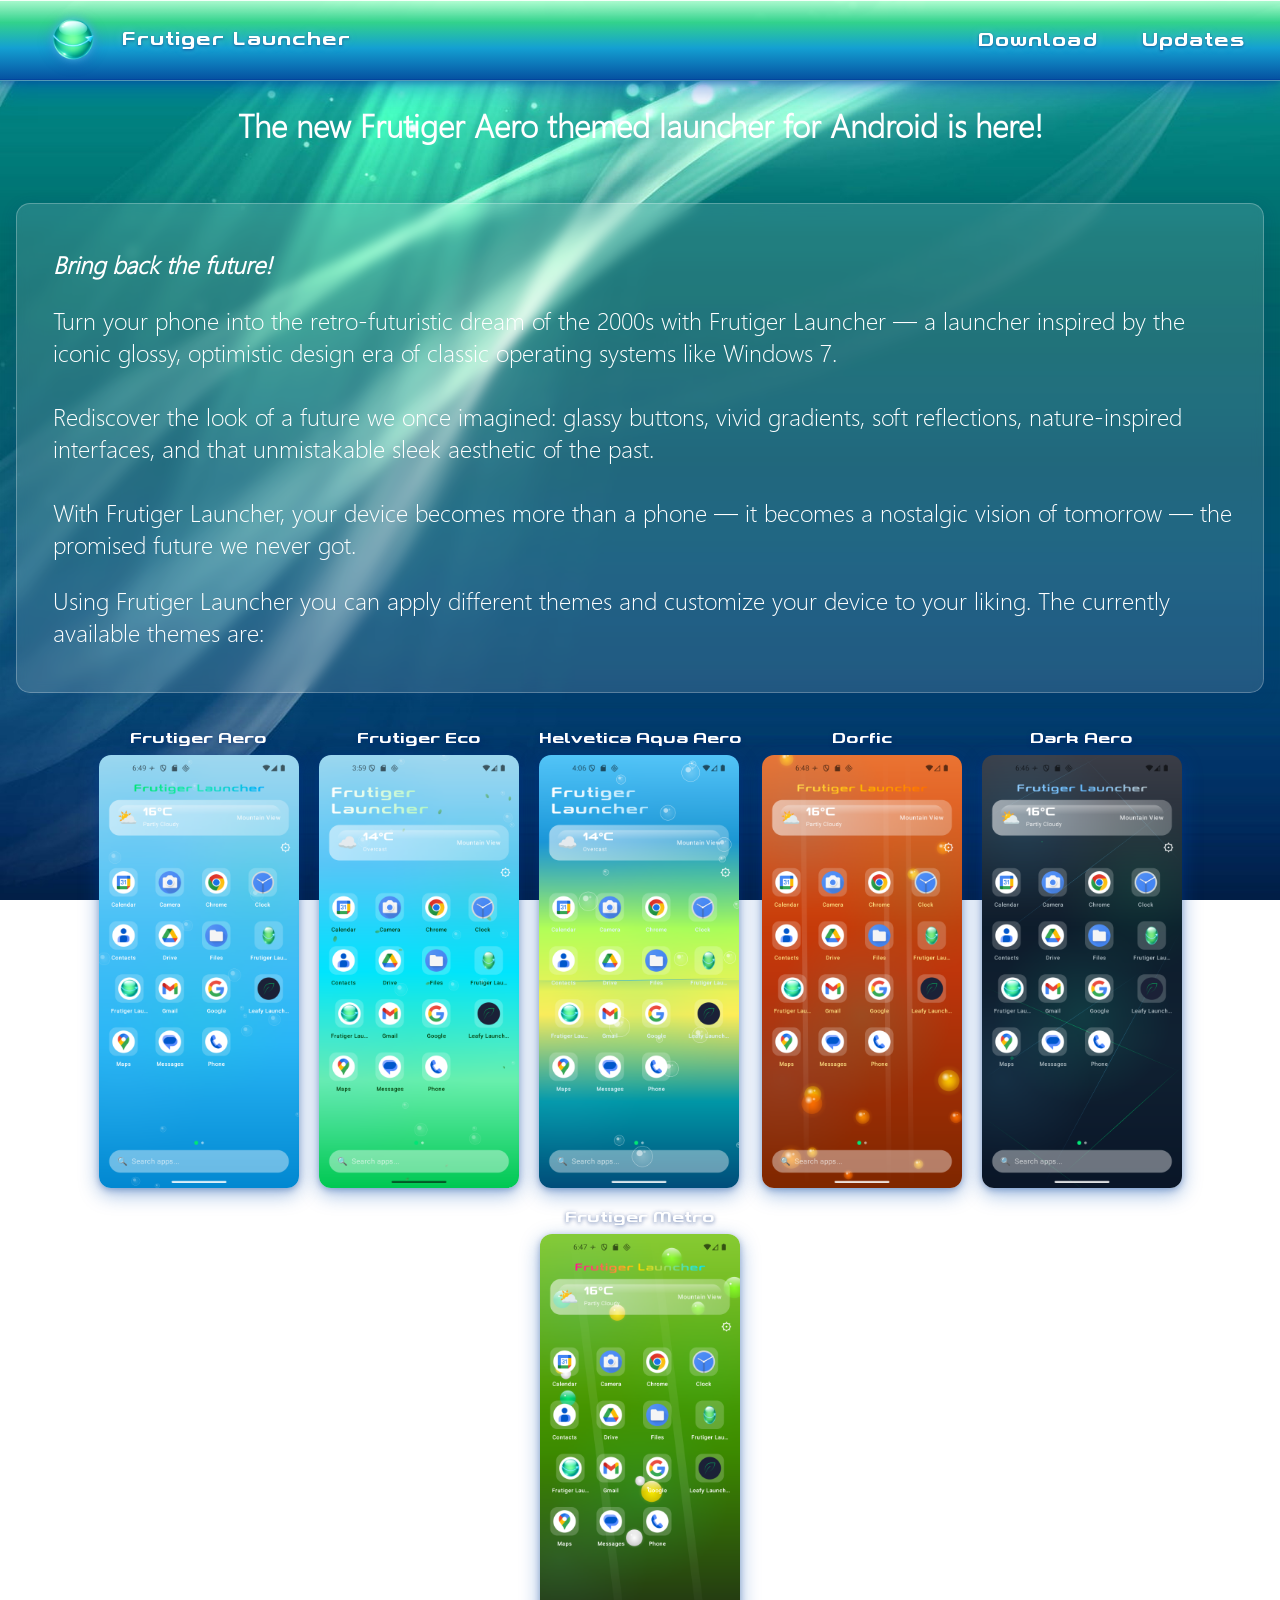
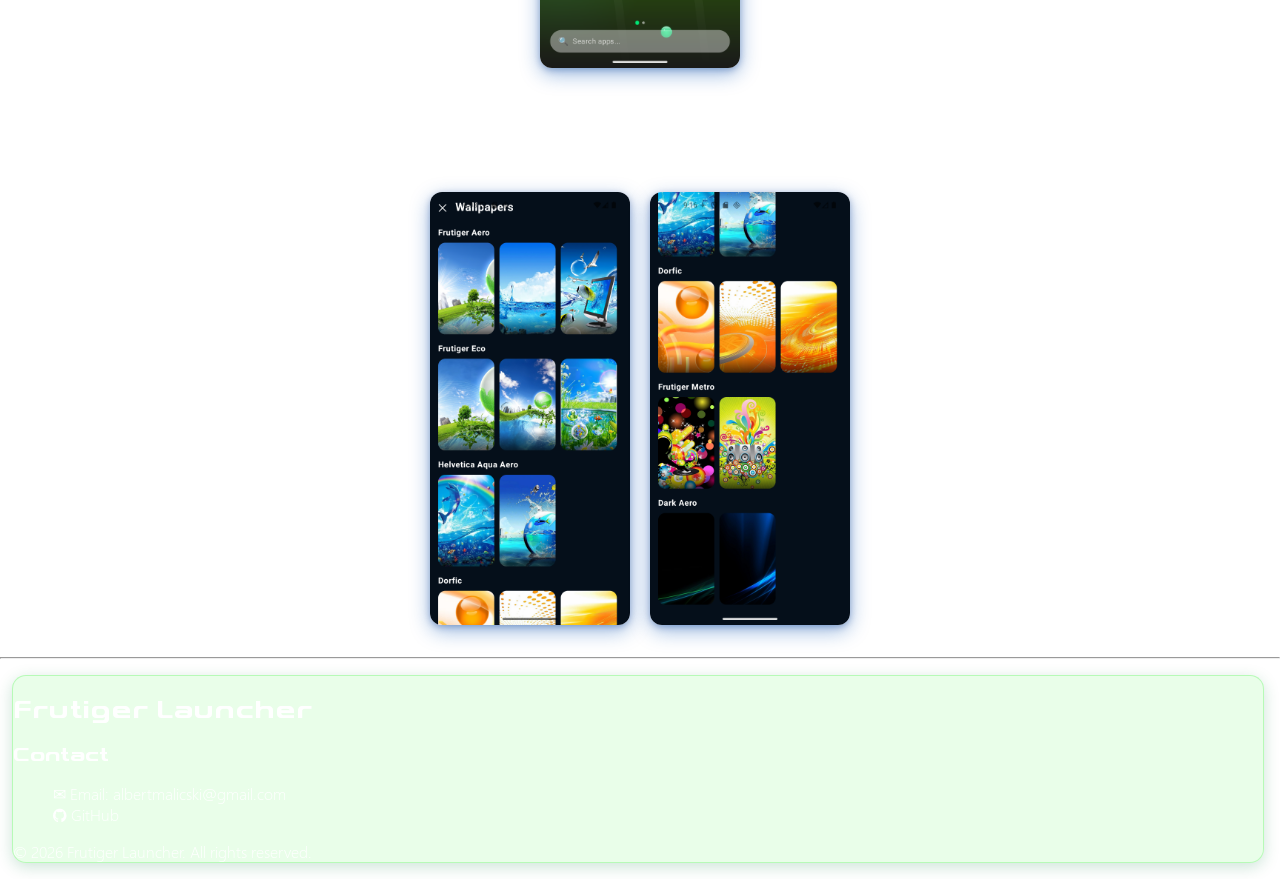
==== index.html @ f18fc951 "Add files via upload" ====
<!DOCTYPE html>
<html lang="en">
<head>
    <meta charset="UTF-8">
    <meta name="viewport" content="width=device-width, initial-scale=1.0">
    <title>Frutiger Launcher</title>
    <link rel="stylesheet" href="style.css">
    <link rel="stylesheet" href="https://cdnjs.cloudflare.com/ajax/libs/font-awesome/4.7.0/css/font-awesome.min.css">
</head>
<body>
    <nav class="navbar">
        <a href="index.html" class="navbar-logo">
            <img src="frutiger_aero_logo.png" alt="Frutiger Launcher logo" class="navbar-logo-img">
            Frutiger Launcher
        </a>
        <ul>
            <li><a href="download.html">Download</a></li>
            <li><a href="updates.html">Updates</a></li>
        </ul>
        <button class="nav-toggle" aria-label="Toggle navigation">&#9776;</button>
    </nav>

    <h1 class="title" style="font-weight: 700;">
        The new Frutiger Aero themed launcher for Android is here!
    </h1>

    <br>
    <div class="content-box">
        <p class="title" style="margin-left: 12px; font-style: italic; font-weight: 700;">Bring back the future!</p>
        <p>Turn your phone into the retro-futuristic dream of the 2000s with Frutiger Launcher — a launcher inspired by the iconic glossy, optimistic design era of classic operating systems like Windows 7. <br>
<br>
Rediscover the look of a future we once imagined: glassy buttons, vivid gradients, soft reflections, nature-inspired interfaces, and that unmistakable sleek aesthetic of the past. <br>
<br>     With Frutiger Launcher, your device becomes more than a phone — it becomes a nostalgic vision of tomorrow — the promised future we never got.</p>
        <p>Using Frutiger Launcher you can apply different themes and customize your device to your liking. The currently available themes are:</p>
    </div>

<div class="theme-gallery">
    <div class="theme-card">
        <h3 class="theme-card-label">Frutiger Aero</h3>
        <img src="Frutiger Aero model.png" alt="Frutiger Aero theme screenshot" class="theme-card-img">
    </div>
    <div class="theme-card">
        <h3 class="theme-card-label">Frutiger Eco</h3>
        <img src="Screenshot_20260621_155927.png" alt="Frutiger Eco theme screenshot" class="theme-card-img">
    </div>
    <div class="theme-card">
        <h3 class="theme-card-label">Helvetica Aqua Aero</h3>
        <img src="Screenshot_20260621_160637.png" alt="Helvetica Aqua Aero theme screenshot" class="theme-card-img">
    </div>
    <div class="theme-card">
        <h3 class="theme-card-label">Dorfic</h3>
        <img src="Dorfic model.png" alt="Dorfic theme screenshot" class="theme-card-img">
    </div>
    <div class="theme-card">
        <h3 class="theme-card-label">Dark Aero</h3>
        <img src="Dark Aero model.png" alt="Dark Aero theme screenshot" class="theme-card-img">
    </div>
    <div class="theme-card">
        <h3 class="theme-card-label">Frutiger Metro</h3>
        <img src="Frutiger Metro model.png" alt="Frutiger Metro theme screenshot" class="theme-card-img">
    </div>
</div>

<p style="text-align: center;">If you want to customize your UI/background any further, feel free to choose one of the 6 styles the app offers you! (more coming soon)</p>

<div style="display: flex; justify-content: center; gap: 20px; flex-wrap: wrap; margin: 16px 0 32px;">
    <img src="Screenshot_20260624_180904.png" alt="App customization screenshot" class="theme-card-img">
    <img src="Screenshot_20260627_211705.png" alt="App customization screenshot" class="theme-card-img">
</div>
    <hr>
    <footer class="site-footer" style="margin-left: 12px;">
        <h2 style="font-family: 'ASpaceBold', sans-serif; color: white">Frutiger Launcher</h2>
        <div class="footer-inner">
            <div class="footer-contact">
                <h3 style="font-family: 'ASpaceBold', sans-serif; color: white">Contact</h3>
                <ul>
                    <li style="font-family: 'SegoeUILight', 'Segoe UI', sans-serif; color: white;">✉ Email: albertmalicski@gmail.com</li>
                    <li style="font-family: 'SegoeUILight', 'Segoe UI', sans-serif; color: white;"><i class="fa fa-github"></i><a href="https://github.com/Fl4shy21" target="_blank" style="color: white;"> GitHub</a></li>
                </ul>
            </div>
        </div>
        <div class="footer-bottom" style="font-family: 'SegoeUILight', 'Segoe UI', sans-serif; color: white">
            © 2026 Frutiger Launcher. All rights reserved.
        </div>
    </footer>

    <div id="lightbox" class="lightbox">
        <span class="lightbox-close" id="lightbox-close">&times;</span>
        <img id="lightbox-img" class="lightbox-img" src="" alt="">
    </div>

    <script>
        document.addEventListener('DOMContentLoaded', function() {
            document.querySelector('.nav-toggle').addEventListener('click', function() {
                document.querySelector('.navbar ul').classList.toggle('nav-open');
            });
            const lightbox = document.getElementById('lightbox');
            const lightboxImg = document.getElementById('lightbox-img');
            const closeBtn = document.getElementById('lightbox-close');
            document.querySelectorAll('.theme-card-img').forEach(function(img) {
                img.addEventListener('click', function() {
                    lightboxImg.src = this.src;
                    lightboxImg.alt = this.alt;
                    lightbox.classList.add('active');
                    document.body.style.overflow = 'hidden';
                });
            });

            function closeLightbox() {
                lightbox.classList.remove('active');
                document.body.style.overflow = '';
            }

            closeBtn.addEventListener('click', closeLightbox);
            lightbox.addEventListener('click', function(e) {
                if (e.target === lightbox) closeLightbox();
            });
            document.addEventListener('keydown', function(e) {
                if (e.key === 'Escape') closeLightbox();
            });
        });
    </script>
</body>
</html>
---- style.css ----
@font-face {
    font-family: 'ASpaceBold';
    src: url('a-space bold demo.otf') format('opentype');
}

@font-face {
    font-family: 'SegoeUILight';
    src: url('segoe-ui-light.ttf') format('truetype');
}

@font-face {
    font-family: 'SegoeUI';
    src: url(segoe-ui-light.ttf) format('truetype');
}
body {
    margin: 0;
    background-image: url(aeroWallpaper.jpg);
    background-repeat: no-repeat;
    background-position: center;
    background-attachment: fixed;
    background-size: cover;
}

main {
    margin-left: 20px;
    margin-right: 20px;
}

h1{
    text-align: center;
}

.title {
    font-family: 'SegoeUILight', 'Segoe UI', sans-serif;
    color: white;
}

p{
    font-family: 'SegoeUILight', 'Segoe UI', sans-serif;
    font-size: 24px;
    margin-left: 12px;
    font-weight: 300;
    color: white;
}

.navbar {
    position: relative;
    display: flex;
    align-items: center;
    height: 80px;
    padding: 0 12px;

    background: linear-gradient(
        180deg,
        rgba(180, 255, 210, 0.95) 0%,
        rgba(50,  210, 140, 1.00) 28%,
        rgba(20,  160, 210, 1.00) 60%,
        rgba(5,    80, 160, 1.00) 100%
    );

    box-shadow:
        0 6px 24px rgba(0, 80, 200, 0.55),
        0 2px  6px rgba(0, 40, 120, 0.40),
        inset 0 1px 0 rgba(255, 255, 255, 0.85),
        inset 0 -1px 0 rgba(0, 50, 150, 0.40);

    border-bottom: 1px solid rgba(0, 60, 160, 0.5);
}
.navbar-logo {
    font-family: 'ASpaceBold', sans-serif;
    font-size: 20px;
    color: #ffffff;
    text-decoration: none;
    padding: 0 20px;
    letter-spacing: 0.07em;
    white-space: nowrap;
    display: flex;
    align-items: center;
    gap: 10px;
    height: 100%;
    line-height: 1;
    position: relative;
    z-index: 1;
    text-shadow:
        0 1px 3px rgba(0, 40, 120, 0.7),
        0 0 10px rgba(140, 220, 255, 0.6);
}

.navbar-logo-img {
    height: 52px;
    width: auto;
    display: block;
    filter:
        drop-shadow(0 0 5px rgba(100, 220, 255, 0.8))
        drop-shadow(0 2px 4px rgba(0, 60, 160, 0.5));
}

.navbar ul {
    list-style-type: none;
    padding: 0;
    margin: 0 0 0 auto;
    display: flex;
    align-items: center;
    height: 100%;
    position: relative;
    z-index: 1;
}

.navbar li {
    height: 100%;
    display: flex;
    align-items: center;
}

.navbar a {
    font-family: 'ASpaceBold', sans-serif;
    color: #ffffff;
    text-decoration: none;
    padding: 0 22px;
    display: flex;
    align-items: center;
    height: 100%;
    font-size: 1.1rem;
    letter-spacing: 0.06em;
    text-shadow:
        0 1px 3px rgba(0, 40, 120, 0.6),
        0 0 8px rgba(120, 210, 255, 0.4);
    transition: background 0.2s ease, text-shadow 0.2s ease;
}

.navbar li a:hover {
    background: linear-gradient(
        180deg,
        rgba(255, 255, 255, 0.35) 0%,
        rgba(120, 200, 255, 0.20) 100%
    );
    text-shadow:
        0 1px 4px rgba(0, 40, 120, 0.7),
        0 0 16px rgba(180, 235, 255, 0.95);
}

.download-btn{
    background-color: linear-gradient(
        180deg,
        rgba(70, 130, 180, 0.95) 0%,
        rgba(30, 100, 150, 1.00) 50%,
        rgba(10, 60, 120, 1.00) 100%
    );
    padding: 1rem 2rem;
    font-size: 2rem;
    text-decoration: none;
    border-radius:5px;
    font-family: 'Segoe UI', Tahoma, Geneva, Verdana, sans-serif;
}

.download-btn:hover {
    background-color: RoyalBlue;
  }


.btn-center {
    display: flex;
    justify-content: center;
    margin: 32px 0;
}

.download-btn {
    font-family: 'SegoeUILight';
    font-size: 1.3rem;
    font-weight: 600;
    letter-spacing: 0.08em;
    color: #ffffff;
    text-decoration: none;
    padding: 16px 48px;
    border-radius: 40px;
    position: relative;
    display: inline-block;

    background: linear-gradient(
        135deg,
        rgba(80,  220, 130, 1.00) 0%,
        rgba(30,  200, 180, 1.00) 35%,
        rgba(20,  150, 230, 1.00) 70%,
        rgba(10,   80, 190, 1.00) 100%
    );

    box-shadow:
        0 6px 20px rgba(20, 150, 200, 0.55),
        0 2px  6px rgba(0,  80, 160, 0.35),
        inset 0 1px 0 rgba(255, 255, 255, 0.55),
        inset 0 -1px 0 rgba(0, 60, 120, 0.30);

    transition: transform 0.15s ease, box-shadow 0.15s ease, filter 0.15s ease;
    overflow: hidden;
}
.download-btn::before {
    content: '';
    position: absolute;
    top: 0;
    left: 0;
    right: 0;
    height: 50%;
    background: linear-gradient(
        180deg,
        rgba(255, 255, 255, 0.55) 0%,
        rgba(255, 255, 255, 0.05) 100%
    );
    border-radius: 40px 40px 0 0;
    pointer-events: none;
}

.download-btn:hover {
    transform: translateY(-2px);
    filter: brightness(1.1);
    box-shadow:
        0 10px 28px rgba(20, 150, 200, 0.65),
        0 4px  10px rgba(0,  80, 160, 0.40),
        inset 0 1px 0 rgba(255, 255, 255, 0.55),
        inset 0 -1px 0 rgba(0, 60, 120, 0.30);
}

.download-btn:active {
    transform: translateY(1px);
    filter: brightness(0.95);
}

.class-bottom{
    text-align: center;
    font-family: 'SegoeUILight', 'Segoe UI', sans-serif;
    color: white;
    margin-bottom: 20px;
}

.footer-bottom{
    font-family: 'SegoeUILight', 'Segoe UI', sans-serif;
    color: white;
}

.footer-inner{
    font-family: 'SegoeUILight', 'Segoe UI', sans-serif;
    color: white;
}

.site-footer {
    background: rgba(72, 241, 72, 0.12);
    border: 1px solid rgba(72, 241, 72, 0.3);
    border-radius: 14px;
    margin: 16px;
    backdrop-filter: blur(6px);
    -webkit-backdrop-filter: blur(6px);
    box-shadow: 0 4px 16px rgba(0, 120, 60, 0.2);
}

.footer-contact ul {
    list-style-type: none;
    color: white;
}

.footer-contact ul a:visited {
    color: lightblue;
    text-decoration: none;
}

a[href="https://github.com/Fl4shy21"]:visited {
    color: rgb(72, 241, 72);
}


.footer-contact ul a {
    text-decoration: none;
}

.nav-toggle {
    display: none;
    background: none;
    border: none;
    color: #ffffff;
    font-size: 1.8rem;
    cursor: pointer;
    margin-left: auto;
    padding: 0 16px;
    line-height: 1;
    text-shadow: 0 1px 4px rgba(0, 40, 120, 0.6);
    z-index: 2;
}

@media (max-width: 768px) {

    .navbar {
        flex-wrap: wrap;
        height: auto;
        padding: 0 8px;
    }

    .navbar-logo {
        height: 64px;
        font-size: 1rem;
        padding: 0 12px;
    }

    .navbar-logo-img {
        height: 38px;
    }

    .nav-toggle {
        display: flex !important;
        align-items: center;
        height: 64px;
    }

    .navbar ul {
        display: none !important;
        flex-direction: column;
        width: 100%;
        height: auto;
        margin: 0;
        background: linear-gradient(
            180deg,
            rgba(20, 160, 210, 0.97) 0%,
            rgba(5,   80, 160, 1.00) 100%
        );
        border-top: 1px solid rgba(255, 255, 255, 0.2);
    }

    .navbar ul.nav-open {
        display: flex !important;
    }

    .navbar li {
        width: 100%;
        height: auto;
    }

    .navbar a {
        width: 100%;
        padding: 14px 20px;
        height: auto;
        font-size: 1rem;
        border-bottom: 1px solid rgba(255, 255, 255, 0.1);
    }

    .title {
        font-size: 1.4rem;
        margin: 16px 12px 8px;
        text-align: left;
    }

    h1 { font-size: 1.4rem; }
    h2 { font-size: 1.1rem; }

    p {
        font-size: 1rem;
        margin: 8px 12px;
    }

    .download-btn {
        font-size: 1rem;
        padding: 14px 32px;
    }

    .site-footer {
        margin-top: 32px;
        margin-left: 0 !important;
    }

    .footer-inner {
        flex-direction: column;
        padding: 24px 20px 16px;
        gap: 20px;
    }

    .footer-about { max-width: 100%; }

    .footer-bottom {
        padding: 10px 20px 16px;
    }
}

@media (max-width: 480px) {

    .navbar-logo {
        font-size: 0.85rem;
        gap: 8px;
    }

    .navbar-logo-img {
        height: 30px;
    }

    .title { font-size: 1.15rem; }
    h1     { font-size: 1.15rem; }
    p      { font-size: 0.95rem; }

    .download-btn {
        font-size: 0.9rem;
        padding: 12px 24px;
        width: 80%;
        text-align: center;
    }

    .btn-center {
        margin: 20px 0;
    }
}

a[href="https://github.com/Fl4shy21"]:visited {
    color: inherit;
}
    
.theme-block {
    display: inline-block;
    margin: 32px 16px;
}

.theme-label {
    font-family: 'ASpaceBold', sans-serif;
    color: white;
    font-size: 1.3rem;
    margin: 0 0 12px 0;
    text-shadow: 0 1px 4px rgba(0, 40, 120, 0.6);
}

.theme-img {
    display: inline-block;
    max-width: 320px;
    width: 100%;
    border-radius: 16px;
    box-shadow:
        0 8px 24px rgba(0, 80, 180, 0.45),
        0 2px 6px rgba(0, 40, 120, 0.3);
}

@media (max-width: 480px) {
    .theme-img {
        max-width: 100%;
    }
}

.theme-gallery {
    display: flex;
    flex-wrap: wrap;
    gap: 20px;
    padding: 12px 16px;
    justify-content: center;
}

.theme-card {
    display: inline-block;
    vertical-align: top;
    text-align: center;
}

.theme-card-label {
    font-family: 'ASpaceBold', sans-serif;
    color: white;
    font-size: 0.95rem;
    margin: 0 0 8px 0;
    text-shadow: 0 1px 4px rgba(0, 40, 120, 0.6);
}

.theme-card-img {
    display: block;
    width: 200px;
    border-radius: 12px;
    box-shadow:
        0 6px 20px rgba(0, 80, 180, 0.4),
        0 2px 6px rgba(0, 40, 120, 0.3);
}

@media (max-width: 768px) {
    .theme-card-img {
        width: 140px;
    }
}

@media (max-width: 480px) {
    .theme-gallery {
        gap: 12px;
    }
    .theme-card-img {
        width: 120px;
    }
}

.content-box {
    background: rgba(220, 230, 240, 0.15);
    backdrop-filter: blur(6px);
    -webkit-backdrop-filter: blur(6px);
    border: 1px solid rgba(255, 255, 255, 0.25);
    border-radius: 14px;
    padding: 20px 24px;
    margin: 16px 16px 24px;
    box-shadow: 0 4px 16px rgba(0, 60, 120, 0.2);
}

.theme-card-img {
    cursor: zoom-in;
}

.lightbox {
    display: none;
    position: fixed;
    top: 0;
    left: 0;
    width: 100%;
    height: 100%;
    background: rgba(0, 0, 0, 0.85);
    backdrop-filter: blur(6px);
    -webkit-backdrop-filter: blur(6px);
    z-index: 1000;
    justify-content: center;
    align-items: center;
}

.lightbox.active {
    display: flex;
}

.lightbox-img {
    max-height: 90vh;
    max-width: 90vw;
    border-radius: 16px;
    box-shadow: 0 8px 40px rgba(0, 0, 0, 0.6);
    animation: lightbox-in 0.2s ease;
}

@keyframes lightbox-in {
    from { transform: scale(0.85); opacity: 0; }
    to   { transform: scale(1);    opacity: 1; }
}

.lightbox-close {
    position: fixed;
    top: 20px;
    right: 32px;
    font-size: 2.5rem;
    color: white;
    cursor: pointer;
    line-height: 1;
    text-shadow: 0 2px 8px rgba(0, 0, 0, 0.5);
    transition: transform 0.15s ease;
}

.lightbox-close:hover {
    transform: scale(1.2);
}
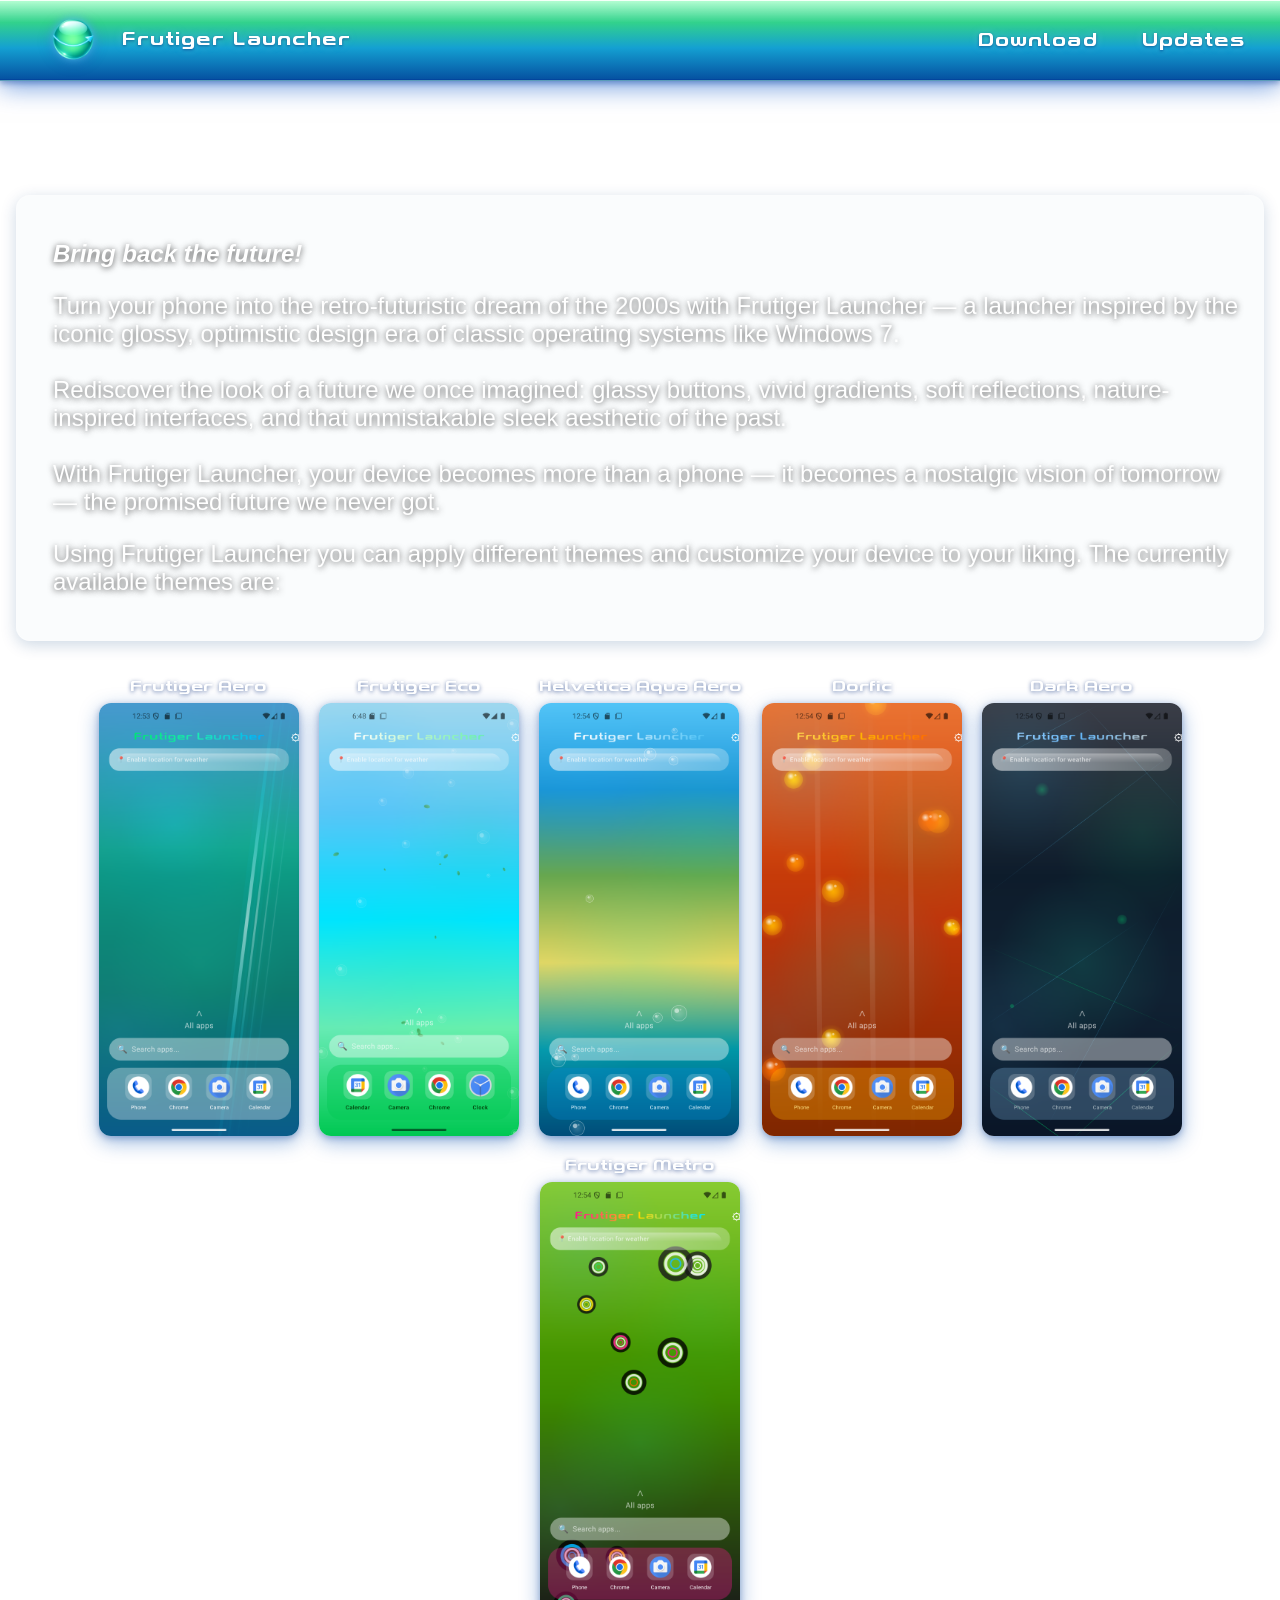
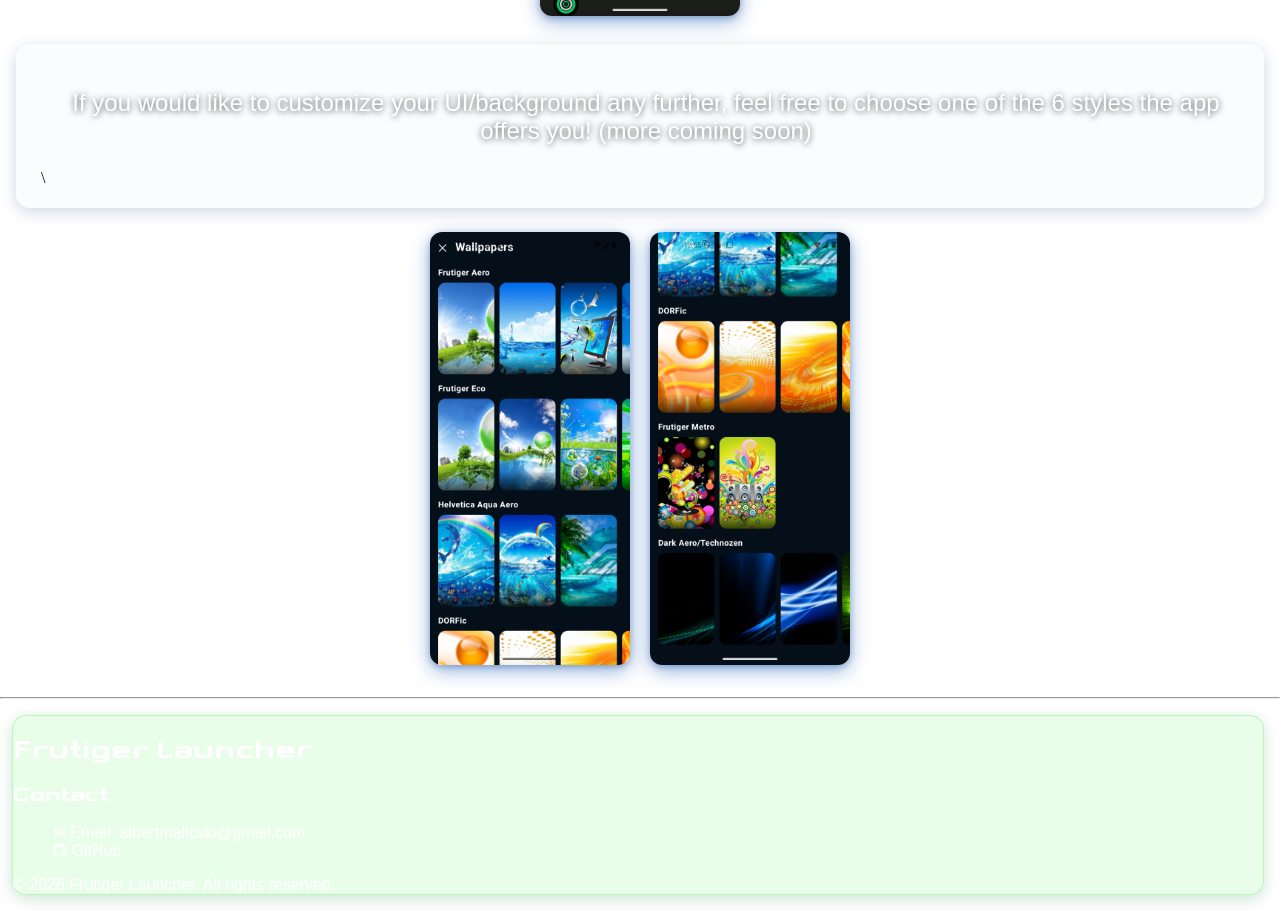
==== commit 87e938a7: "Add files via upload" ====
--- a/index.html
+++ b/index.html
@@ -37,35 +37,37 @@
 <div class="theme-gallery">
     <div class="theme-card">
         <h3 class="theme-card-label">Frutiger Aero</h3>
-        <img src="Frutiger Aero model.png" alt="Frutiger Aero theme screenshot" class="theme-card-img">
+        <img src="frutiger_aero_model_august.png" alt="Frutiger Aero theme screenshot" class="theme-card-img">
     </div>
     <div class="theme-card">
         <h3 class="theme-card-label">Frutiger Eco</h3>
-        <img src="Screenshot_20260621_155927.png" alt="Frutiger Eco theme screenshot" class="theme-card-img">
+        <img src="frutiger_eco_model_august.png" alt="Frutiger Eco theme screenshot" class="theme-card-img">
     </div>
     <div class="theme-card">
         <h3 class="theme-card-label">Helvetica Aqua Aero</h3>
-        <img src="Screenshot_20260621_160637.png" alt="Helvetica Aqua Aero theme screenshot" class="theme-card-img">
+        <img src="helvetica_aqua_aero_model_august.png" alt="Helvetica Aqua Aero theme screenshot" class="theme-card-img">
     </div>
     <div class="theme-card">
         <h3 class="theme-card-label">Dorfic</h3>
-        <img src="Dorfic model.png" alt="Dorfic theme screenshot" class="theme-card-img">
+        <img src="dorfic_model_august.png" alt="Dorfic theme screenshot" class="theme-card-img">
     </div>
     <div class="theme-card">
         <h3 class="theme-card-label">Dark Aero</h3>
-        <img src="Dark Aero model.png" alt="Dark Aero theme screenshot" class="theme-card-img">
+        <img src="dark_aero_model_august.png" alt="Dark Aero theme screenshot" class="theme-card-img">
     </div>
     <div class="theme-card">
         <h3 class="theme-card-label">Frutiger Metro</h3>
-        <img src="Frutiger Metro model.png" alt="Frutiger Metro theme screenshot" class="theme-card-img">
+        <img src="frutiger_metro_august.png" alt="Frutiger Metro theme screenshot" class="theme-card-img">
     </div>
 </div>
 
-<p style="text-align: center;">If you want to customize your UI/background any further, feel free to choose one of the 6 styles the app offers you! (more coming soon)</p>
+<div class="content-box">
+<p style="text-align: center;">If you would like to customize your UI/background any further, feel free to choose one of the 6 styles the app offers you! (more coming soon)</p>\
+</div>
 
 <div style="display: flex; justify-content: center; gap: 20px; flex-wrap: wrap; margin: 16px 0 32px;">
-    <img src="Screenshot_20260624_180904.png" alt="App customization screenshot" class="theme-card-img">
-    <img src="Screenshot_20260627_211705.png" alt="App customization screenshot" class="theme-card-img">
+    <img src="Screenshot_20260806_125515.png" alt="App customization screenshot" class="theme-card-img">
+    <img src="Screenshot_20260806_125524.png" alt="App customization screenshot" class="theme-card-img">
 </div>
     <hr>
     <footer class="site-footer" style="margin-left: 12px;">
--- a/style.css
+++ b/style.css
@@ -14,7 +14,7 @@
 }
 body {
     margin: 0;
-    background-image: url(aeroWallpaper.jpg);
+    background-image: url(perfect_hue_169.jpg);
     background-repeat: no-repeat;
     background-position: center;
     background-attachment: fixed;
@@ -39,7 +39,7 @@
     font-family: 'SegoeUILight', 'Segoe UI', sans-serif;
     font-size: 24px;
     margin-left: 12px;
-    font-weight: 300;
+    font-weight: 500;
     color: white;
 }
 
@@ -493,6 +493,11 @@
     box-shadow: 0 4px 16px rgba(0, 60, 120, 0.2);
 }
 
+.content-box p {
+    text-shadow: 0 1px 6px rgba(0, 0, 0, 0.7);
+}
+
+
 .theme-card-img {
     cursor: zoom-in;
 }
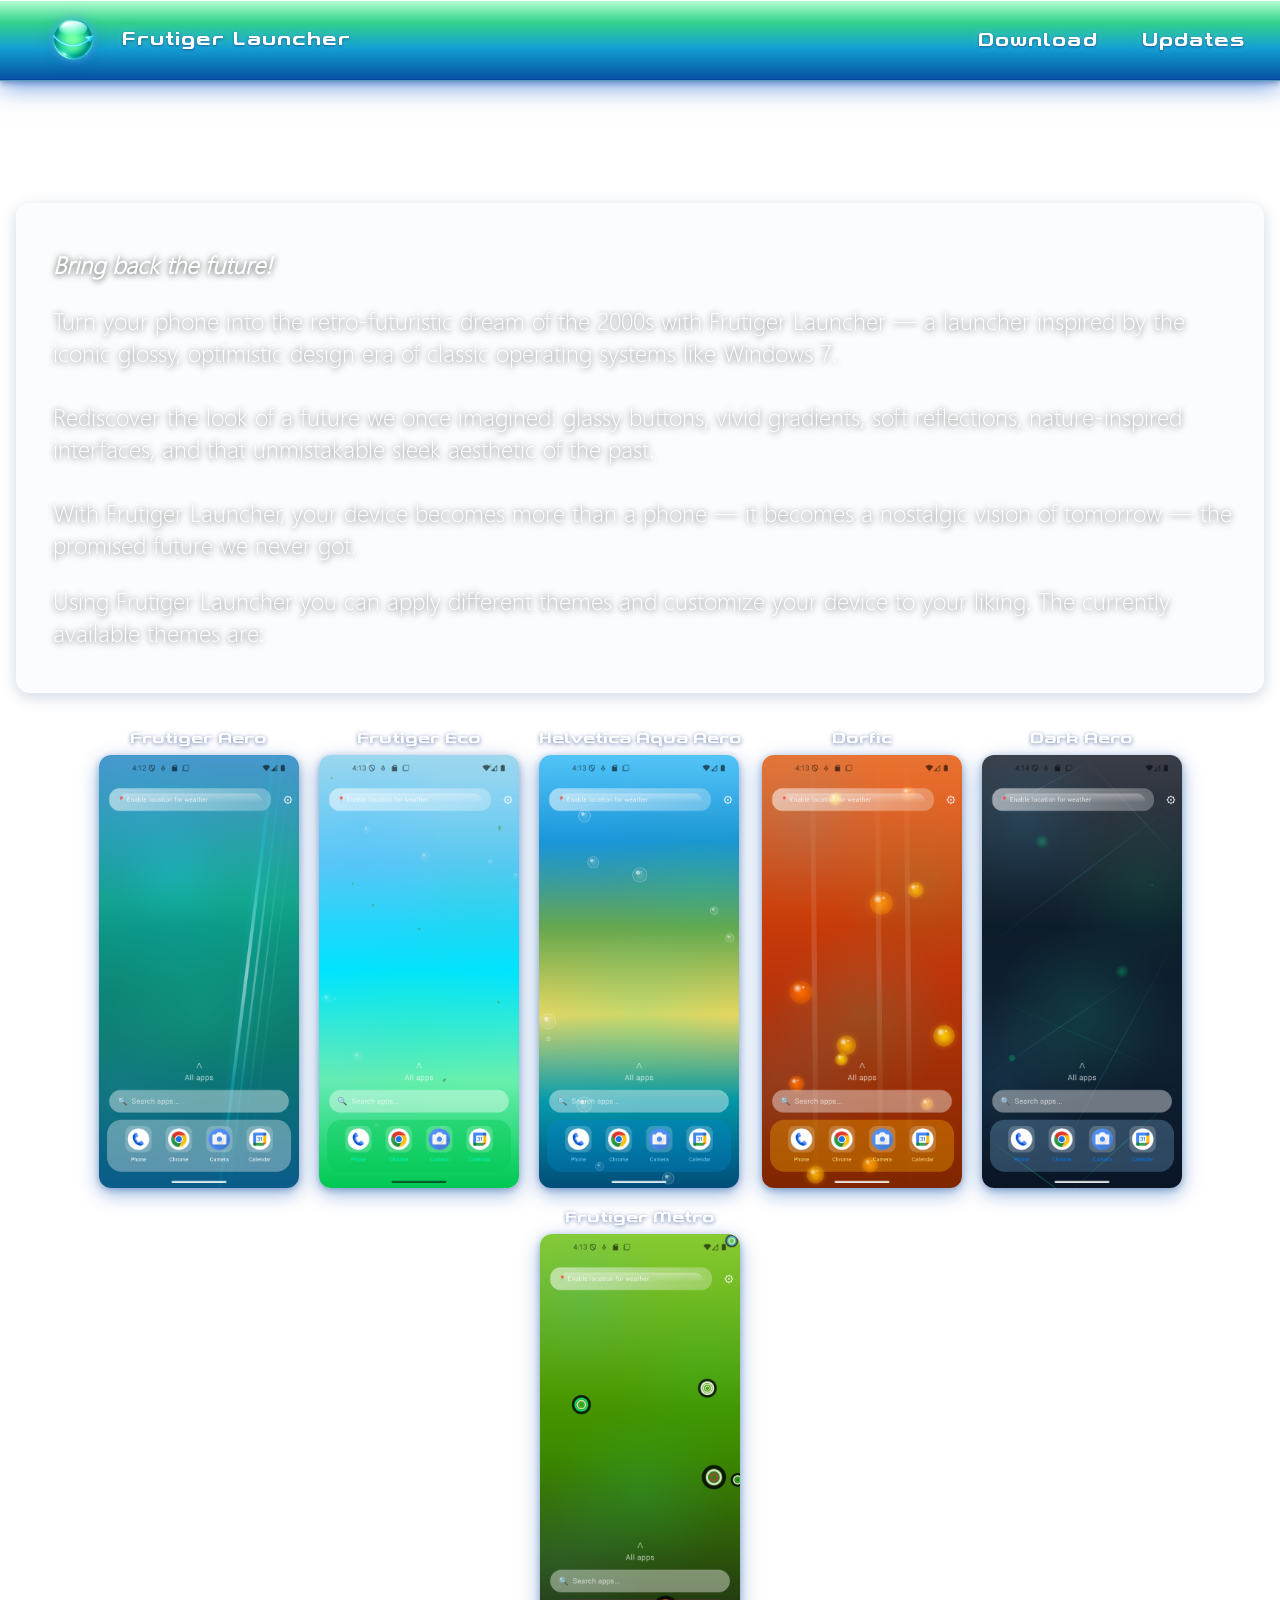
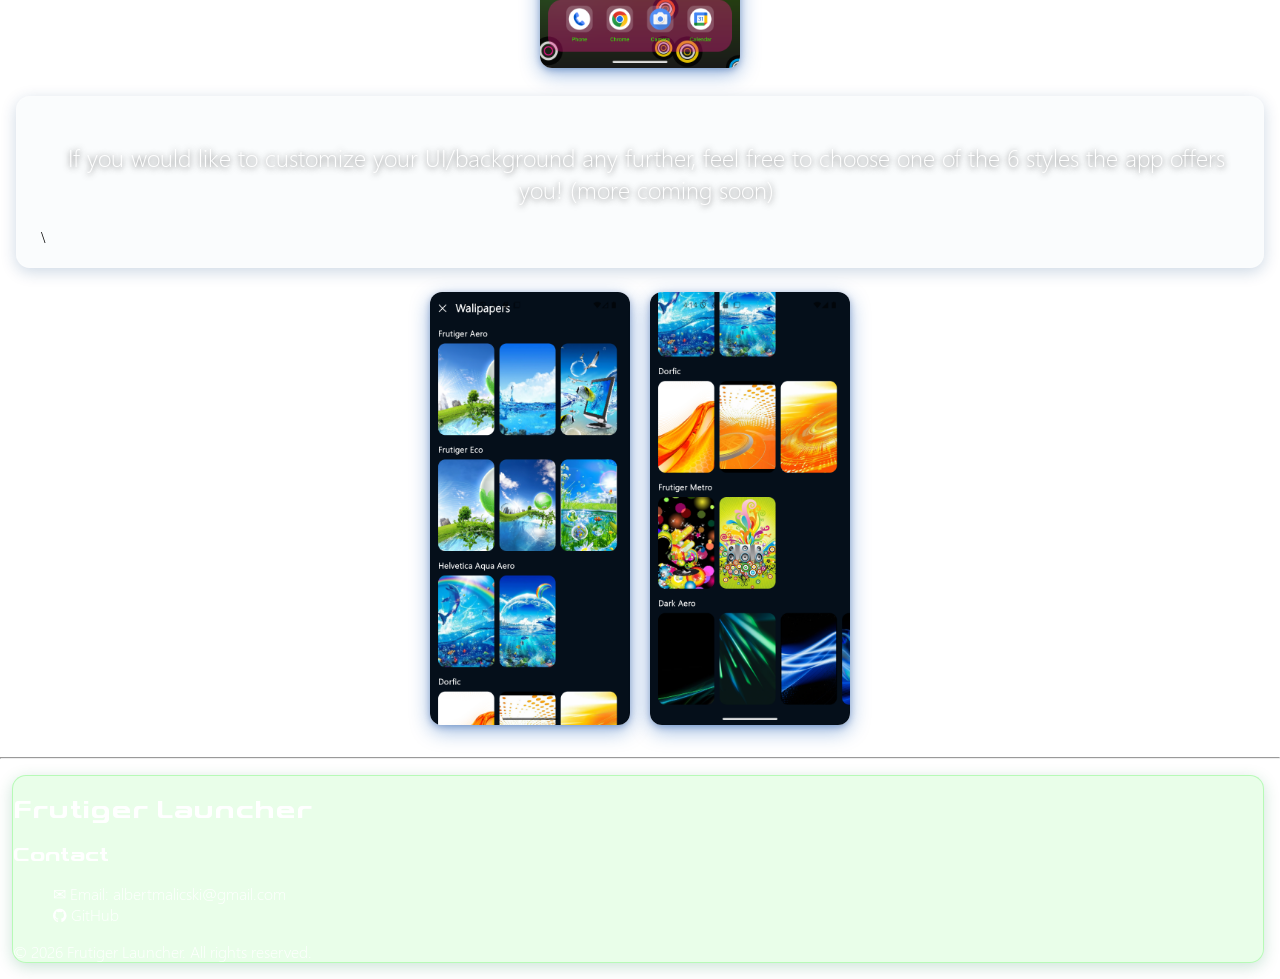
==== commit 67531222: "Add files via upload" ====
--- a/index.html
+++ b/index.html
@@ -57,7 +57,7 @@
     </div>
     <div class="theme-card">
         <h3 class="theme-card-label">Frutiger Metro</h3>
-        <img src="frutiger_metro_august.png" alt="Frutiger Metro theme screenshot" class="theme-card-img">
+        <img src="frutiger_metro_model_august.png" alt="Frutiger Metro theme screenshot" class="theme-card-img">
     </div>
 </div>
 
@@ -66,8 +66,8 @@
 </div>
 
 <div style="display: flex; justify-content: center; gap: 20px; flex-wrap: wrap; margin: 16px 0 32px;">
-    <img src="Screenshot_20260806_125515.png" alt="App customization screenshot" class="theme-card-img">
-    <img src="Screenshot_20260806_125524.png" alt="App customization screenshot" class="theme-card-img">
+    <img src="Screenshot_20260819_161444.png" alt="App customization screenshot" class="theme-card-img">
+    <img src="Screenshot_20260819_161500.png" alt="App customization screenshot" class="theme-card-img">
 </div>
     <hr>
     <footer class="site-footer" style="margin-left: 12px;">
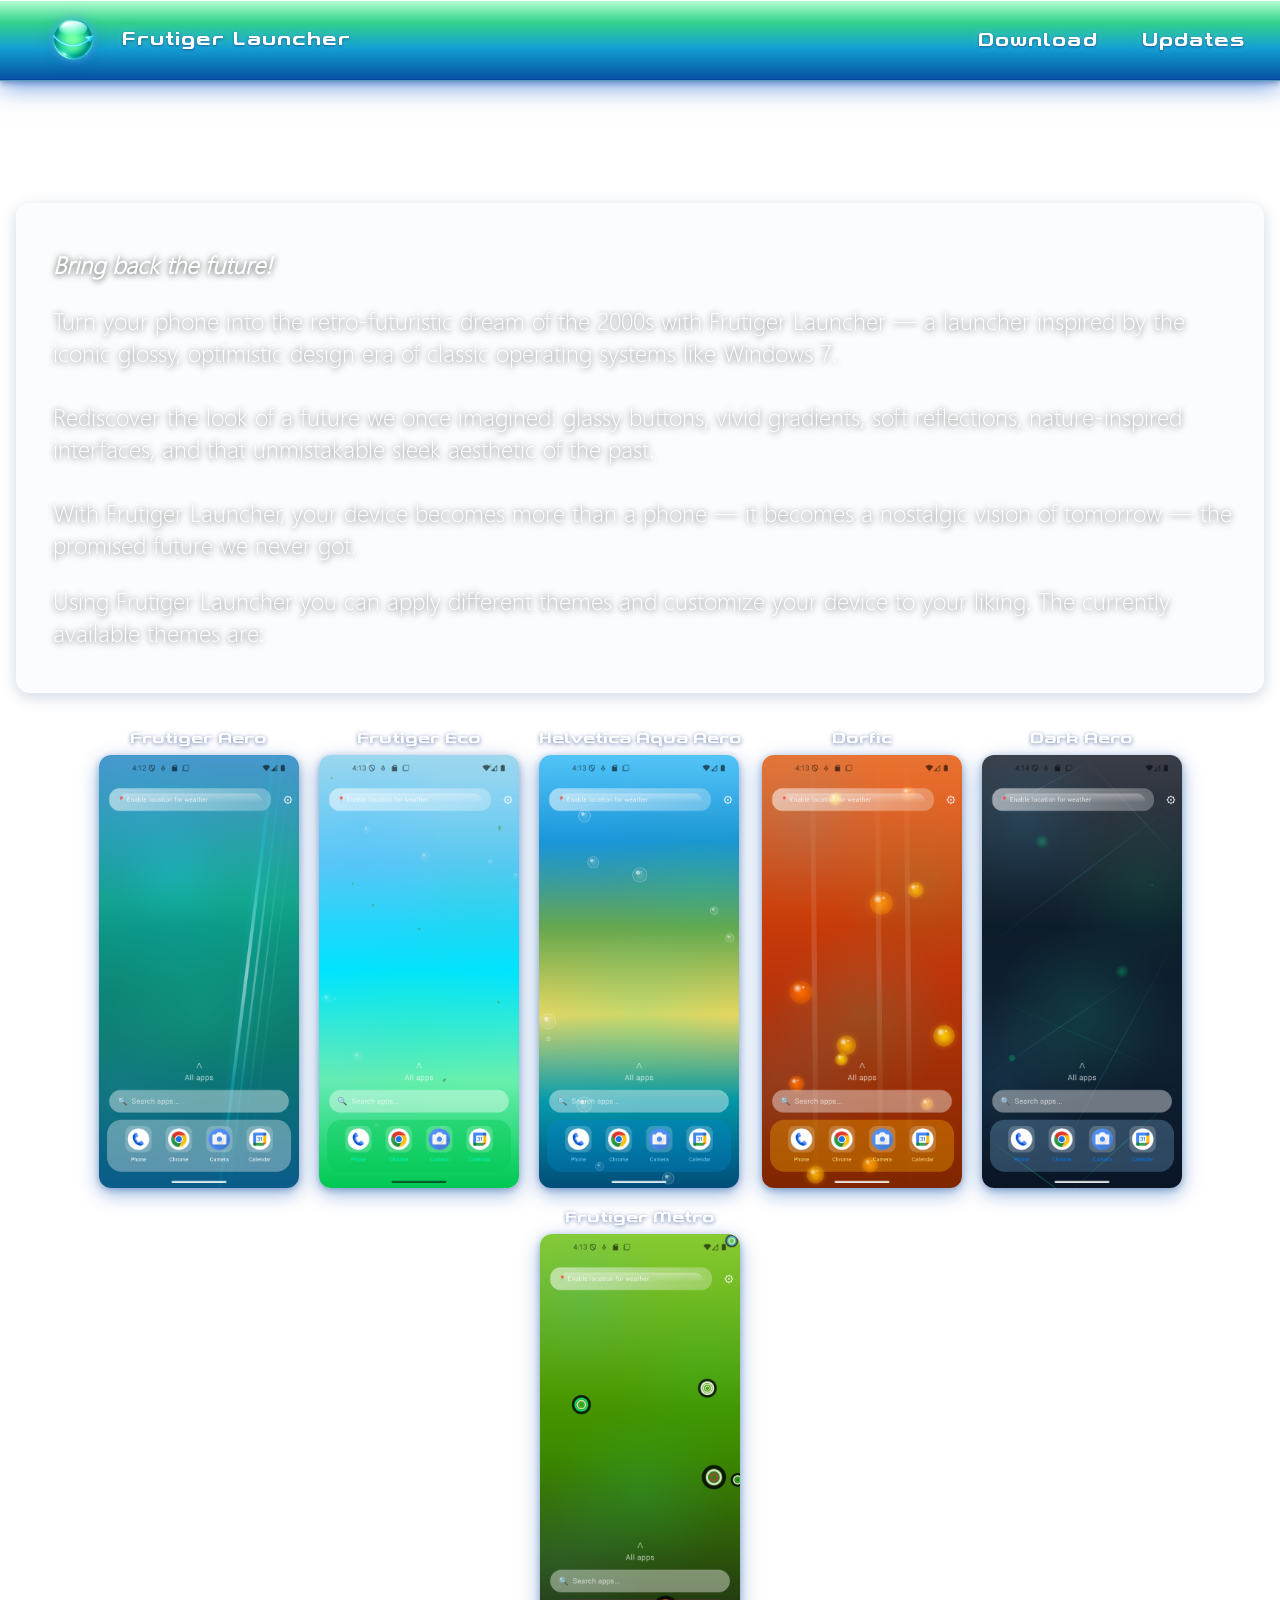
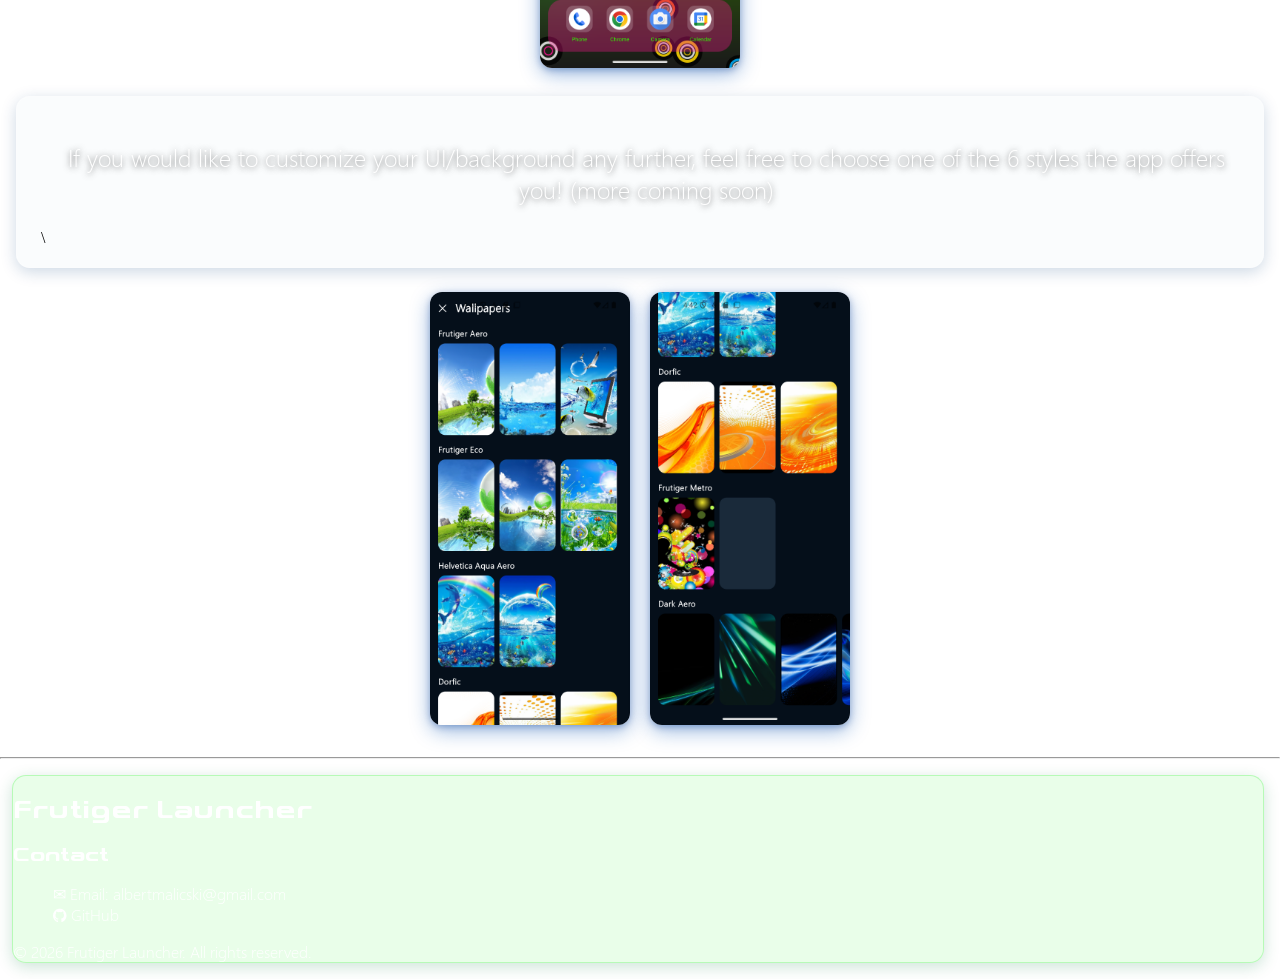
==== commit 1e4da151: "Add files via upload" ====
--- a/index.html
+++ b/index.html
@@ -66,8 +66,8 @@
 </div>
 
 <div style="display: flex; justify-content: center; gap: 20px; flex-wrap: wrap; margin: 16px 0 32px;">
-    <img src="Screenshot_20260819_161444.png" alt="App customization screenshot" class="theme-card-img">
-    <img src="Screenshot_20260819_161500.png" alt="App customization screenshot" class="theme-card-img">
+    <img src="Screenshot_20260819_164306.png" alt="App customization screenshot" class="theme-card-img">
+    <img src="Screenshot_20260819_164314.png" alt="App customization screenshot" class="theme-card-img">
 </div>
     <hr>
     <footer class="site-footer" style="margin-left: 12px;">
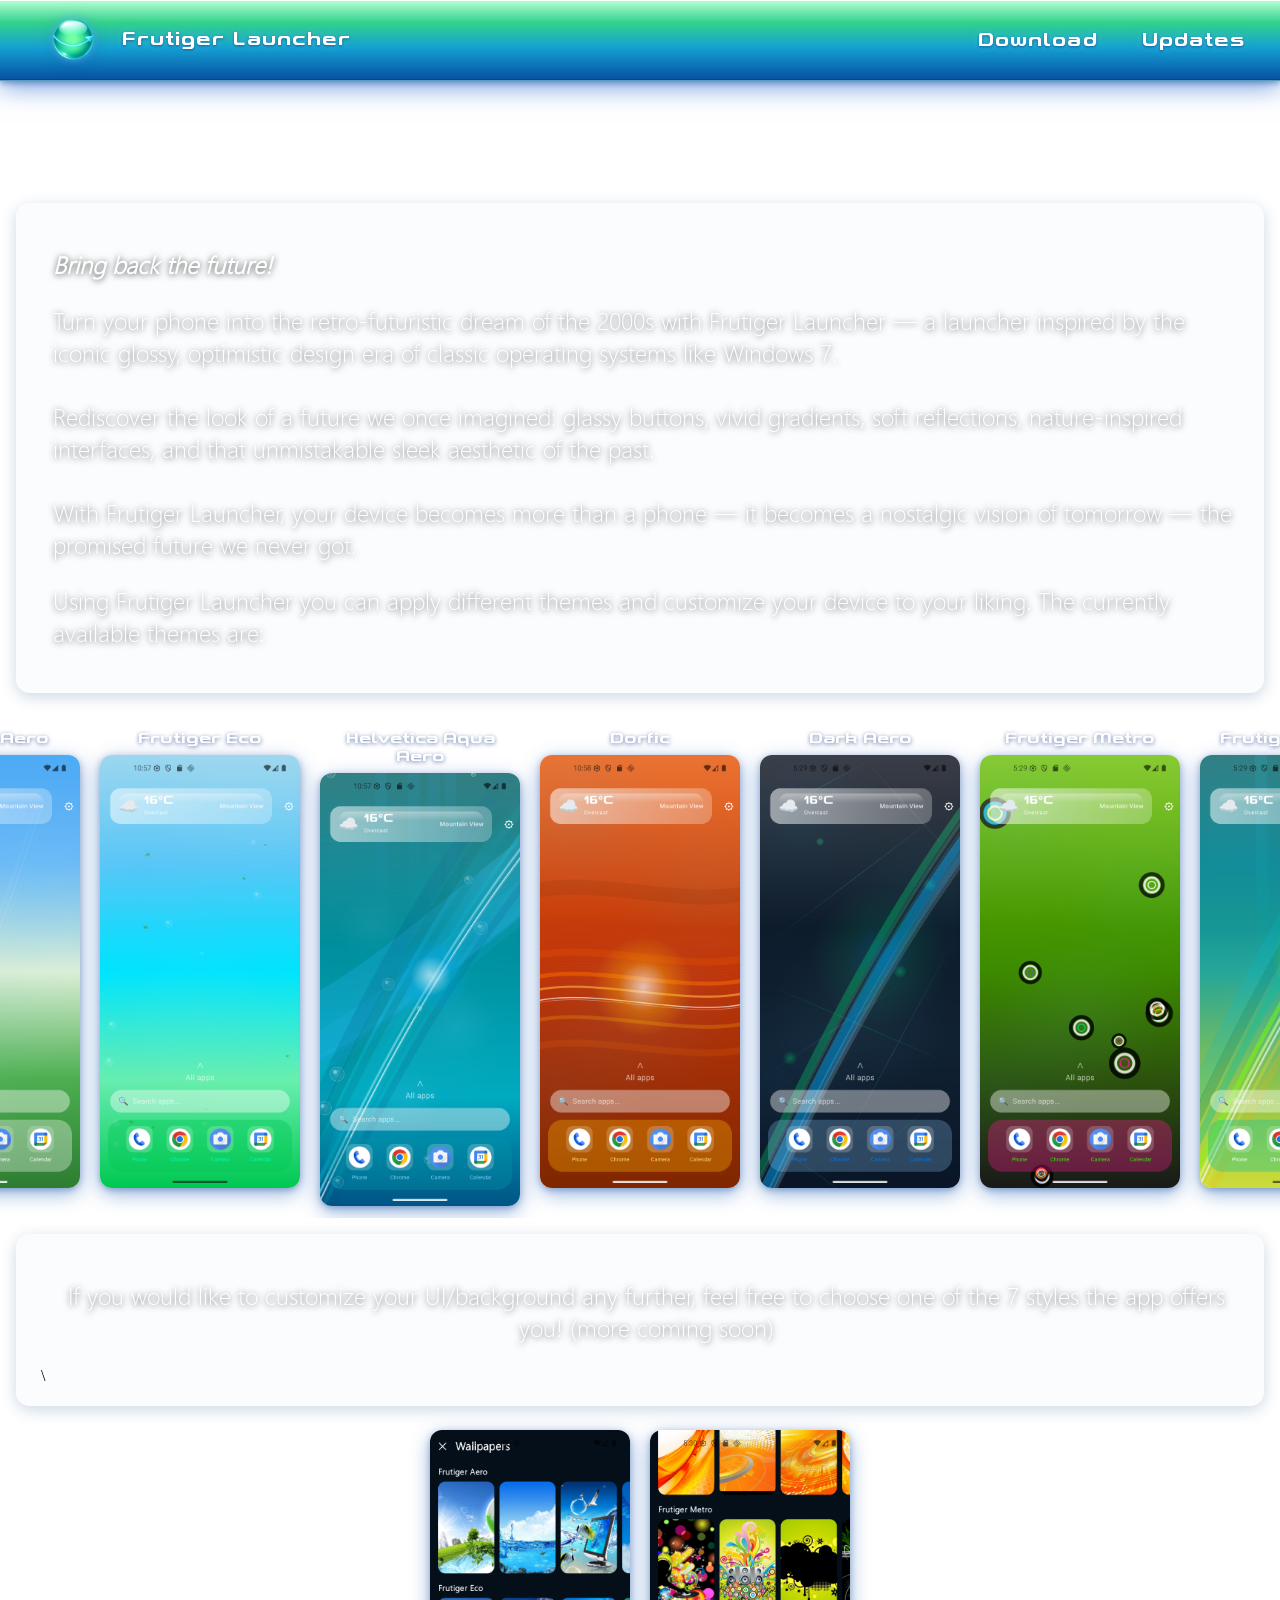
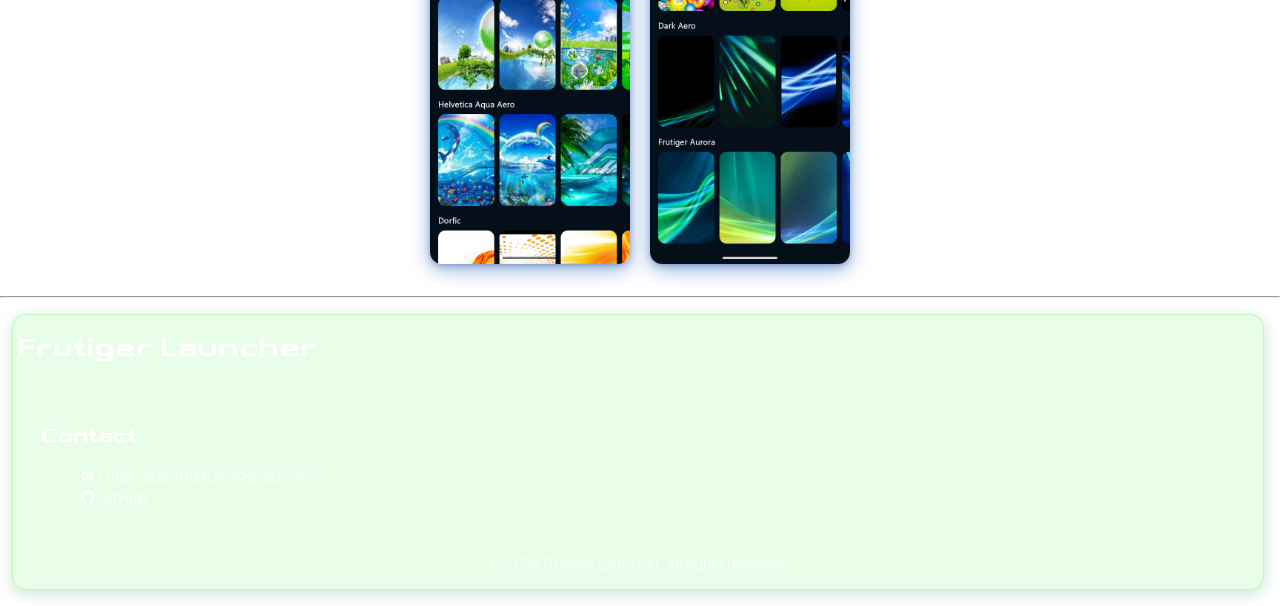
==== commit 74706fb2: "Add files via upload" ====
--- a/index.html
+++ b/index.html
@@ -37,37 +37,41 @@
 <div class="theme-gallery">
     <div class="theme-card">
         <h3 class="theme-card-label">Frutiger Aero</h3>
-        <img src="frutiger_aero_model_august.png" alt="Frutiger Aero theme screenshot" class="theme-card-img">
+        <img src="frutiger_aero_model_september.png" alt="Frutiger Aero theme screenshot" class="theme-card-img">
     </div>
     <div class="theme-card">
         <h3 class="theme-card-label">Frutiger Eco</h3>
-        <img src="frutiger_eco_model_august.png" alt="Frutiger Eco theme screenshot" class="theme-card-img">
+        <img src="frutiger_eco_model_september.png" alt="Frutiger Eco theme screenshot" class="theme-card-img">
     </div>
     <div class="theme-card">
         <h3 class="theme-card-label">Helvetica Aqua Aero</h3>
-        <img src="helvetica_aqua_aero_model_august.png" alt="Helvetica Aqua Aero theme screenshot" class="theme-card-img">
+        <img src="helvetica_aqua_aero_model_september.png" alt="Helvetica Aqua Aero theme screenshot" class="theme-card-img">
     </div>
     <div class="theme-card">
         <h3 class="theme-card-label">Dorfic</h3>
-        <img src="dorfic_model_august.png" alt="Dorfic theme screenshot" class="theme-card-img">
+        <img src="dorfic_model_september.png" alt="Dorfic theme screenshot" class="theme-card-img">
     </div>
     <div class="theme-card">
         <h3 class="theme-card-label">Dark Aero</h3>
-        <img src="dark_aero_model_august.png" alt="Dark Aero theme screenshot" class="theme-card-img">
+        <img src="dark_aero_model_september.png" alt="Dark Aero theme screenshot" class="theme-card-img">
     </div>
     <div class="theme-card">
         <h3 class="theme-card-label">Frutiger Metro</h3>
-        <img src="frutiger_metro_model_august.png" alt="Frutiger Metro theme screenshot" class="theme-card-img">
+        <img src="frutiger_metro_model_september.png" alt="Frutiger Metro theme screenshot" class="theme-card-img">
+    </div>
+    <div class="theme-card">
+        <h3 class="theme-card-label">Frutiger Aurora</h3>
+        <img src="frutiger_aurora_model_september.png" alt="Frutiger Aurora theme screenshot" class="theme-card-img">
     </div>
 </div>
 
 <div class="content-box">
-<p style="text-align: center;">If you would like to customize your UI/background any further, feel free to choose one of the 6 styles the app offers you! (more coming soon)</p>\
+<p style="text-align: center;">If you would like to customize your UI/background any further, feel free to choose one of the 7 styles the app offers you! (more coming soon)</p>\
 </div>
 
 <div style="display: flex; justify-content: center; gap: 20px; flex-wrap: wrap; margin: 16px 0 32px;">
-    <img src="Screenshot_20260819_164306.png" alt="App customization screenshot" class="theme-card-img">
-    <img src="Screenshot_20260819_164314.png" alt="App customization screenshot" class="theme-card-img">
+    <img src="Screenshot_20260828_173250.png" alt="App customization screenshot" class="theme-card-img">
+    <img src="Screenshot_20260828_173047.png" alt="App customization screenshot" class="theme-card-img">
 </div>
     <hr>
     <footer class="site-footer" style="margin-left: 12px;">
--- a/style.css
+++ b/style.css
@@ -234,11 +234,19 @@
 .footer-bottom{
     font-family: 'SegoeUILight', 'Segoe UI', sans-serif;
     color: white;
+    text-align: center;
+    padding: 12px 20px 16px;
+    border-top: 1px solid rgba(255, 255, 255, 0.15);
 }
 
 .footer-inner{
     font-family: 'SegoeUILight', 'Segoe UI', sans-serif;
     color: white;
+    display: flex;
+    flex-wrap: wrap;
+    justify-content: space-between;
+    gap: 20px;
+    padding: 24px 24px 16px;
 }
 
 .site-footer {
@@ -246,6 +254,7 @@
     border: 1px solid rgba(72, 241, 72, 0.3);
     border-radius: 14px;
     margin: 16px;
+    padding: 0 4px;
     backdrop-filter: blur(6px);
     -webkit-backdrop-filter: blur(6px);
     box-shadow: 0 4px 16px rgba(0, 120, 60, 0.2);
@@ -365,14 +374,20 @@
 
     .footer-inner {
         flex-direction: column;
-        padding: 24px 20px 16px;
-        gap: 20px;
+        align-items: flex-start;
+        text-align: left;
+        padding: 20px 20px 12px;
+        gap: 16px;
     }
 
     .footer-about { max-width: 100%; }
 
+    .footer-contact ul {
+        padding-left: 0;
+    }
+
     .footer-bottom {
-        padding: 10px 20px 16px;
+        padding: 10px 16px 16px;
     }
 }
 
@@ -438,10 +453,14 @@
 
 .theme-gallery {
     display: flex;
-    flex-wrap: wrap;
+    flex-wrap: nowrap;
     gap: 20px;
     padding: 12px 16px;
     justify-content: center;
+    overflow-x: auto;
+    -webkit-overflow-scrolling: touch;
+    scrollbar-width: thin;
+    scrollbar-color: rgba(255,255,255,0.3) transparent;
 }
 
 .theme-card {
